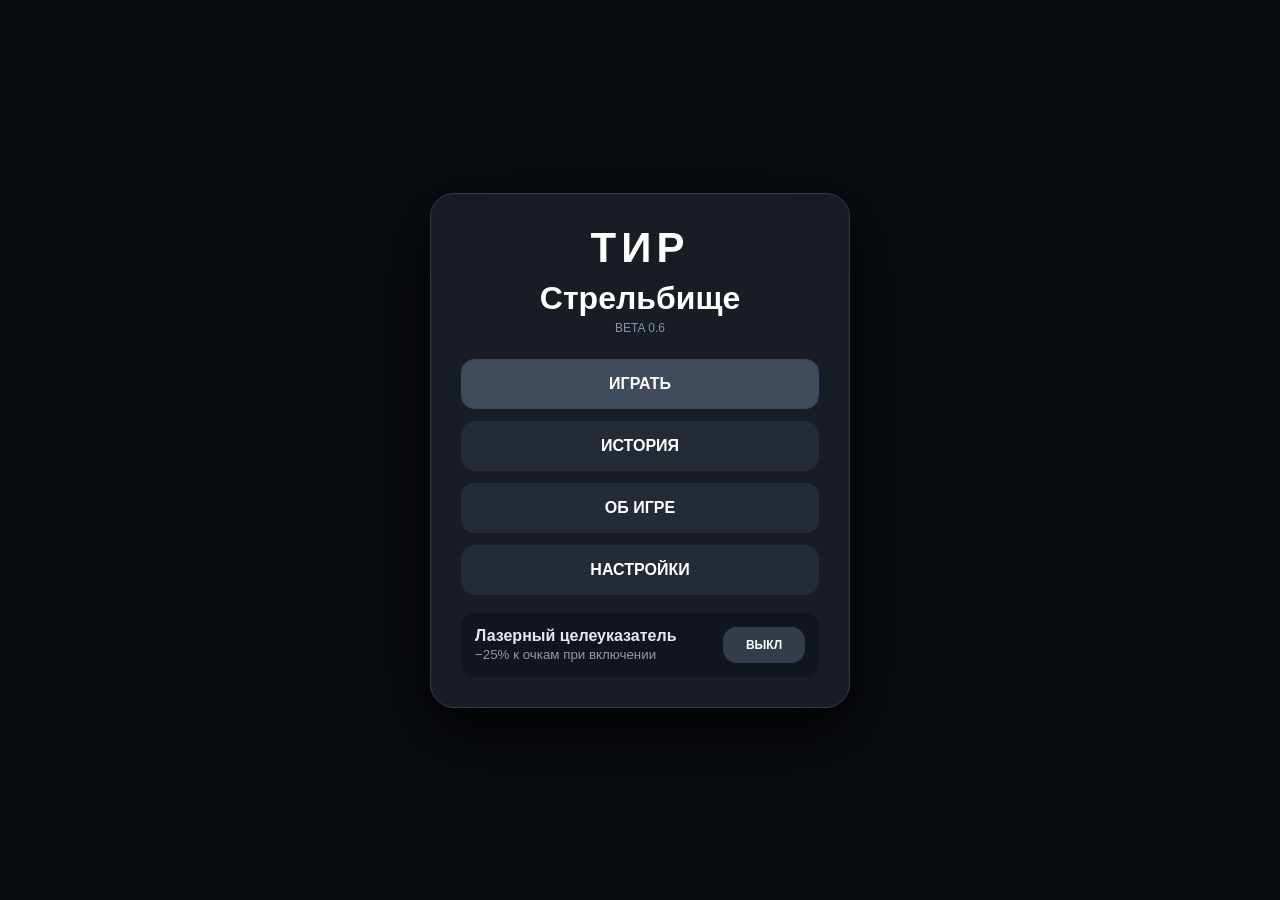
==== menu.html @ dcbc8b76 "Add files via upload" ====
<!doctype html>
<html lang="ru">
<head>
<meta charset="utf-8">
<meta name="viewport" content="width=device-width,initial-scale=1,maximum-scale=1,user-scalable=no,viewport-fit=cover">
<title>Меню — Тир</title>
<style>
*{box-sizing:border-box;-webkit-tap-highlight-color:transparent}
html,body{margin:0;width:100%;height:100%;overflow:hidden;color:#fff;font-family:Arial,sans-serif;touch-action:none;transition:background-color .3s ease}
button{border:0;color:#fff;font-weight:800;font-size:16px;border-radius:14px;background:#303846;cursor:pointer}
#menuRoot{width:100%;height:100%;display:grid;place-items:center;padding:24px;overflow-y:auto}
.screen{width:100%;display:grid;place-items:center}
.menu-card{width:min(420px,92vw);padding:30px;border-radius:24px;background:#171c25;border:1px solid #333b48;text-align:center;box-shadow:0 22px 70px #000;transition:background .3s ease,color .3s ease}
.menu-card h1{margin:8px 0 4px}
.logo-mark{font-size:42px;font-weight:900;letter-spacing:5px}
.beta{color:#8893a3;font-size:12px;margin:0 0 24px}
.menu-card button{display:block;width:100%;padding:16px;margin-top:12px;background:#3f4a5b}
.menu-card button.secondary{background:#242b36}
.setting{display:flex;align-items:center;justify-content:space-between;gap:12px;text-align:left;margin-top:18px;padding:14px;border-radius:14px;background:#11161e;color:#e6eaf0;font-weight:700}
.setting small{color:#8f99a8;font-weight:400}
.toggle{width:82px!important;margin:0!important;padding:11px 8px!important;font-size:12px}
.toggle.on{background:#a43e3e}
.toggle.off{background:#343c49}
.dev{color:#9ca6b5;font-size:13px}
.hidden{display:none!important}

body[data-bg="dark"]  { background:#090c11; color:#fff; }
body[data-bg="black"] { background:#000;    color:#fff; }
body[data-bg="gray"]  { background:#2a2f38; color:#fff; }
body[data-bg="light"] { background:#c8ced6; color:#111; }
body[data-bg="light"] .menu-card{background:#e8ecf1;color:#111;border-color:#a8b0ba}
body[data-bg="light"] .beta{color:#5a6470}
body[data-bg="light"] .setting{background:#d0d6de;color:#111}
body[data-bg="light"] .setting small{color:#5a6470}

body[data-bg="confetti"]{
  background-color:#4a1a3a;
  background-image:
    radial-gradient(circle at 10px 15px, #ff6b9d 3px, transparent 4px),
    radial-gradient(circle at 55px 35px, #ffd93d 3px, transparent 4px),
    radial-gradient(circle at 30px 65px, #6bcbff 3px, transparent 4px),
    radial-gradient(circle at 80px 85px, #7bff9c 3px, transparent 4px),
    radial-gradient(circle at 95px 20px, #ff8cd9 3px, transparent 4px),
    radial-gradient(circle at 20px 95px, #c58cff 3px, transparent 4px),
    radial-gradient(circle at 70px 5px, #ffe066 3px, transparent 4px);
  background-size:110px 110px;
  color:#fff;
}
body[data-bg="confetti"] .menu-card{background:#3a1028;border-color:#7a3a6a}

.settings-title{margin:0 0 20px;font-size:22px}
.setting-block{margin-top:16px;padding:16px;border-radius:14px;background:#11161e;text-align:left}
body[data-bg="light"] .setting-block{background:#d0d6de}
.setting-block h3{margin:0 0 12px;font-size:15px;color:#aeb7c5;letter-spacing:1px;text-transform:uppercase}
body[data-bg="light"] .setting-block h3{color:#5a6470}

.vol-row{display:flex;align-items:center;gap:12px}
.vol-row input[type=range]{flex:1;-webkit-appearance:none;appearance:none;height:6px;border-radius:4px;background:#3f4a5b;outline:none}
.vol-row input[type=range]::-webkit-slider-thumb{-webkit-appearance:none;width:22px;height:22px;border-radius:50%;background:#ffd23c;cursor:pointer;box-shadow:0 0 8px rgba(255,210,60,.6)}
.vol-row input[type=range]::-moz-range-thumb{width:22px;height:22px;border-radius:50%;background:#ffd23c;border:0;cursor:pointer}
.vol-val{min-width:48px;text-align:right;font-weight:900;color:#ffd23c}

.bg-row{display:grid;grid-template-columns:1fr 1fr;gap:10px}
.bg-btn{margin:0!important;padding:12px 8px!important;font-size:13px!important;background:#242b36!important;border:2px solid transparent!important}
.bg-btn.active{border-color:#ffd23c!important;background:#3a4150!important}
.bg-btn.color-dark{background:#11161e!important}
.bg-btn.color-black{background:#000!important}
.bg-btn.color-gray{background:#3a4149!important}
.bg-btn.color-light{background:#c8ced6!important;color:#111!important}
.bg-btn.color-confetti{background:linear-gradient(135deg,#5a2050,#3a1030 60%,#7a2a5a)!important;color:#fff!important}

.dev-btn{margin-top:16px!important;background:#1a1f27!important;color:#6b7280!important;font-size:13px!important}
body[data-bg="light"] .dev-btn{background:#b8bec6!important;color:#5a6470!important}

.toast{position:fixed;top:20px;left:50%;transform:translateX(-50%);background:#171c25;color:#fff;padding:14px 22px;border-radius:14px;border:1px solid #ffd23c;box-shadow:0 12px 40px rgba(0,0,0,.5);font-weight:700;font-size:14px;z-index:200;max-width:90vw;text-align:center;animation:toastIn .3s ease-out}
@keyframes toastIn{0%{opacity:0;transform:translate(-50%,-10px)}100%{opacity:1;transform:translate(-50%,0)}}

.about-card{width:min(440px,94vw);max-height:80vh;overflow-y:auto;padding:26px;border-radius:22px;background:#171c25;border:1px solid #333b48;text-align:left;box-shadow:0 22px 70px #000}
body[data-bg="light"] .about-card{background:#e8ecf1;color:#111}
.about-card h2{margin-top:0;text-align:center}
.about-card h3{color:#ffd23c;margin:18px 0 8px;font-size:15px;letter-spacing:1px}
.about-card ul{margin:0;padding-left:18px;color:#c7d0dc;font-size:14px;line-height:1.6}
body[data-bg="light"] .about-card ul{color:#3a4149}
.about-card ul li{margin-bottom:6px}
.about-card a{color:#6db3f2;text-decoration:none;font-weight:700}
.about-card a:active{opacity:.7}
.version-tag{display:inline-block;background:#ffd23c;color:#111;font-weight:900;font-size:13px;padding:3px 12px;border-radius:8px;margin-bottom:6px}
</style>
</head>
<body data-bg="dark">

<div id="menuRoot">

  <div id="screenMain" class="screen">
    <div class="menu-card">
      <div class="logo-mark">ТИР</div>
      <h1>Стрельбище</h1>
      <p class="beta">BETA 0.6</p>

      <button id="playBtn">ИГРАТЬ</button>
      <button id="historyBtn" class="secondary">ИСТОРИЯ</button>
      <button id="aboutBtn" class="secondary">ОБ ИГРЕ</button>
      <button id="settingsBtn" class="secondary">НАСТРОЙКИ</button>

      <div class="setting">
        <span>Лазерный целеуказатель<br><small>−25% к очкам при включении</small></span>
        <button id="laserToggle" class="toggle off">ВЫКЛ</button>
      </div>
    </div>
  </div>

  <div id="screenSettings" class="screen hidden">
    <div class="menu-card">
      <h2 class="settings-title">⚙️ Настройки</h2>

      <div class="setting-block">
        <h3>🔊 Звук</h3>
        <div class="vol-row">
          <input type="range" id="volSlider" min="0" max="100" value="70">
          <span class="vol-val" id="volVal">70%</span>
        </div>
      </div>

      <div class="setting-block">
        <h3>🎨 Фон</h3>
        <div class="bg-row">
          <button class="bg-btn color-dark"  data-bg="dark">Тёмный</button>
          <button class="bg-btn color-black" data-bg="black">Чёрный</button>
          <button class="bg-btn color-gray"  data-bg="gray">Серый</button>
          <button class="bg-btn color-light" data-bg="light">Светлый</button>
          <button class="bg-btn color-confetti hidden" id="bgConfettiBtn" data-bg="confetti">🌸 Конфети</button>
        </div>
      </div>

      <button id="devBtn" class="dev-btn">🚧 В разработке</button>

      <button id="backFromSettings" class="secondary" style="margin-top:20px">← НАЗАД</button>
    </div>
  </div>

  <div id="screenAbout" class="screen hidden">
    <div class="about-card">
      <div style="text-align:center"><span class="version-tag">BETA 0.6</span></div>
      <h2>О игре</h2>
      <p style="color:#aeb7c5;font-size:14px;text-align:center;margin-top:0">
        Тир / Стрельбище — браузерная игра на чистом HTML/CSS/JS
      </p>

      <h3>✨ НОВОЕ В 0.6</h3>
      <ul>
        <li>📜 История последних 10 забегов</li>
        <li>🏠 Кнопка выхода в меню прямо из игры</li>
        <li>🎁 Награда за победу — ссылка на стикерпак</li>
        <li>📱 Интеграция с Telegram Mini App</li>
      </ul>

      <h3>✨ НОВОЕ В 0.5</h3>
      <ul>
        <li>Экран <b>Настроек</b></li>
        <li>Регулировка громкости звука</li>
        <li>Переключение фона</li>
        <li>🥚 Добавлено <b>пасхальное яйцо</b> — найди его сам!</li>
      </ul>

      <h3>👤 СОЗДАТЕЛИ</h3>
      <ul>
        <li><b>DeepSeek</b> — архитектура, рефакторинг, фиксы, меню, настройки</li>
        <li><b>ChatGPT</b> — первоначальная версия проекта (BETA 0.3)</li>
        <li><b>Hen_Nyasha</b> — идея, баланс, тестирование — <a href="https://t.me/Hen_Nyasha" target="_blank">t.me/Hen_Nyasha</a></li>
      </ul>

      <button id="backFromAbout" class="secondary" style="margin-top:20px;width:100%">← НАЗАД</button>
    </div>
  </div>

  <div id="screenHistory" class="screen hidden">
    <div class="about-card">
      <h2>📜 История забегов</h2>
      <p style="color:#aeb7c5;font-size:13px;text-align:center;margin-top:0">
        Последние 10 попыток
      </p>
      <div id="historyList" style="margin-top:16px"></div>
      <button id="backFromHistory" class="secondary" style="margin-top:20px;width:100%">← НАЗАД</button>
    </div>
  </div>

</div>

<div id="toast" class="toast hidden"></div>

<script>
const send = (type, payload) => {
  if (window.parent === window) {
    console.warn('menu.html открыт напрямую. Открывай index.html!');
    return;
  }
  window.parent.postMessage({ source: 'menu', type, payload }, '*');
};

const screens = {
  main:     document.getElementById('screenMain'),
  settings: document.getElementById('screenSettings'),
  about:    document.getElementById('screenAbout'),
  history:  document.getElementById('screenHistory'),
};
function showScreen(name){
  for (const k in screens) screens[k].classList.toggle('hidden', k !== name);
}

const toastEl = document.getElementById('toast');
let toastTimer = null;
function showToast(text, ms = 2400){
  toastEl.textContent = text;
  toastEl.classList.remove('hidden');
  clearTimeout(toastTimer);
  toastTimer = setTimeout(() => toastEl.classList.add('hidden'), ms);
}

document.getElementById('playBtn').onclick = () => send('startGame');
document.getElementById('historyBtn').onclick = () => {
  renderHistory();
  showScreen('history');
};
document.getElementById('backFromHistory').onclick = () => showScreen('main');
document.getElementById('aboutBtn').onclick = () => showScreen('about');
document.getElementById('backFromAbout').onclick = () => showScreen('main');
document.getElementById('settingsBtn').onclick = () => showScreen('settings');
document.getElementById('backFromSettings').onclick = () => showScreen('main');

const laserBtn = document.getElementById('laserToggle');
laserBtn.onclick = () => {
  const newState = !laserBtn.classList.contains('on');
  laserBtn.textContent = newState ? 'ВКЛ' : 'ВЫКЛ';
  laserBtn.classList.toggle('on', newState);
  laserBtn.classList.toggle('off', !newState);
  send('setLaser', newState);
};

const volSlider = document.getElementById('volSlider');
const volVal = document.getElementById('volVal');
function applyVolume(v){
  volSlider.value = v;
  volVal.textContent = v + '%';
  send('setVolume', v / 100);
  localStorage.setItem('tir_volume', v);
}
volSlider.oninput = () => applyVolume(+volSlider.value);
const savedVol = localStorage.getItem('tir_volume');
applyVolume(savedVol !== null ? +savedVol : 70);

const bgButtons = document.querySelectorAll('.bg-btn');
function applyBg(name){
  document.body.dataset.bg = name;
  bgButtons.forEach(b => b.classList.toggle('active', b.dataset.bg === name));
  send('setBackground', name);
  localStorage.setItem('tir_bg', name);
}
bgButtons.forEach(btn => { btn.onclick = () => applyBg(btn.dataset.bg); });
const savedBg = localStorage.getItem('tir_bg') || 'dark';
document.body.dataset.bg = savedBg;
bgButtons.forEach(b => b.classList.toggle('active', b.dataset.bg === savedBg));
send('setBackground', savedBg);

const devBtn = document.getElementById('devBtn');
const bgConfettiBtn = document.getElementById('bgConfettiBtn');
let devClicks = 0;
let devResetTimer = null;

if (localStorage.getItem('tir_easterEgg') === '1'){
  bgConfettiBtn.classList.remove('hidden');
}

devBtn.onclick = () => {
  devClicks++;
  clearTimeout(devResetTimer);
  devResetTimer = setTimeout(() => { devClicks = 0; }, 3000);

  if (devClicks >= 10){
    devClicks = 0;
    localStorage.setItem('tir_easterEgg', '1');
    bgConfettiBtn.classList.remove('hidden');
    showToast('🎉 Пасхалка открыта! Новый фон доступен.', 3000);
  }
};

function renderHistory(){
  const list = document.getElementById('historyList');
  const data = JSON.parse(localStorage.getItem('tir_history') || '[]');

  if (data.length === 0){
    list.innerHTML = '<p style="text-align:center;color:#8893a3;padding:20px">Пока пусто. Сыграй первый забег!</p>';
    return;
  }

  const bestScore = Math.max(...data.map(r => r.score));

  list.innerHTML = data.map((r) => {
    const isBest = r.score === bestScore && r.win;
    const medal = isBest ? ' 🏆' : '';
    const winBadge = r.win ? ' ✅' : '';
    const mins = Math.floor(r.duration / 60);
    const secs = r.duration % 60;
    const timeStr = mins > 0 ? `${mins}м ${secs}с` : `${secs}с`;

    return `
      <div style="padding:10px 12px;margin-bottom:8px;border-radius:12px;background:${isBest ? '#2a3a20' : '#11161e'};border:1px solid ${isBest ? '#5a8a3a' : '#2a3039'}">
        <div style="display:flex;justify-content:space-between;align-items:center">
          <b style="font-size:16px">${r.score}${medal}${winBadge}</b>
          <span style="color:#8893a3;font-size:12px">${r.date}</span>
        </div>
        <div style="display:flex;gap:14px;color:#aeb7c5;font-size:12px;margin-top:6px;flex-wrap:wrap">
          <span>⏱ ${timeStr}</span>
          <span>🔫 ${r.shots}</span>
          <span>⚡ ${r.ults} ULT</span>
          <span>×${r.maxCombo}</span>
        </div>
      </div>
    `;
  }).join('');
}

window.addEventListener('message', (e) => {
  if (!e.data || e.data.source !== 'game') return;
  if (e.data.type === 'resetUI'){
    showScreen('main');
  }
});
</script>
</body>
</html>
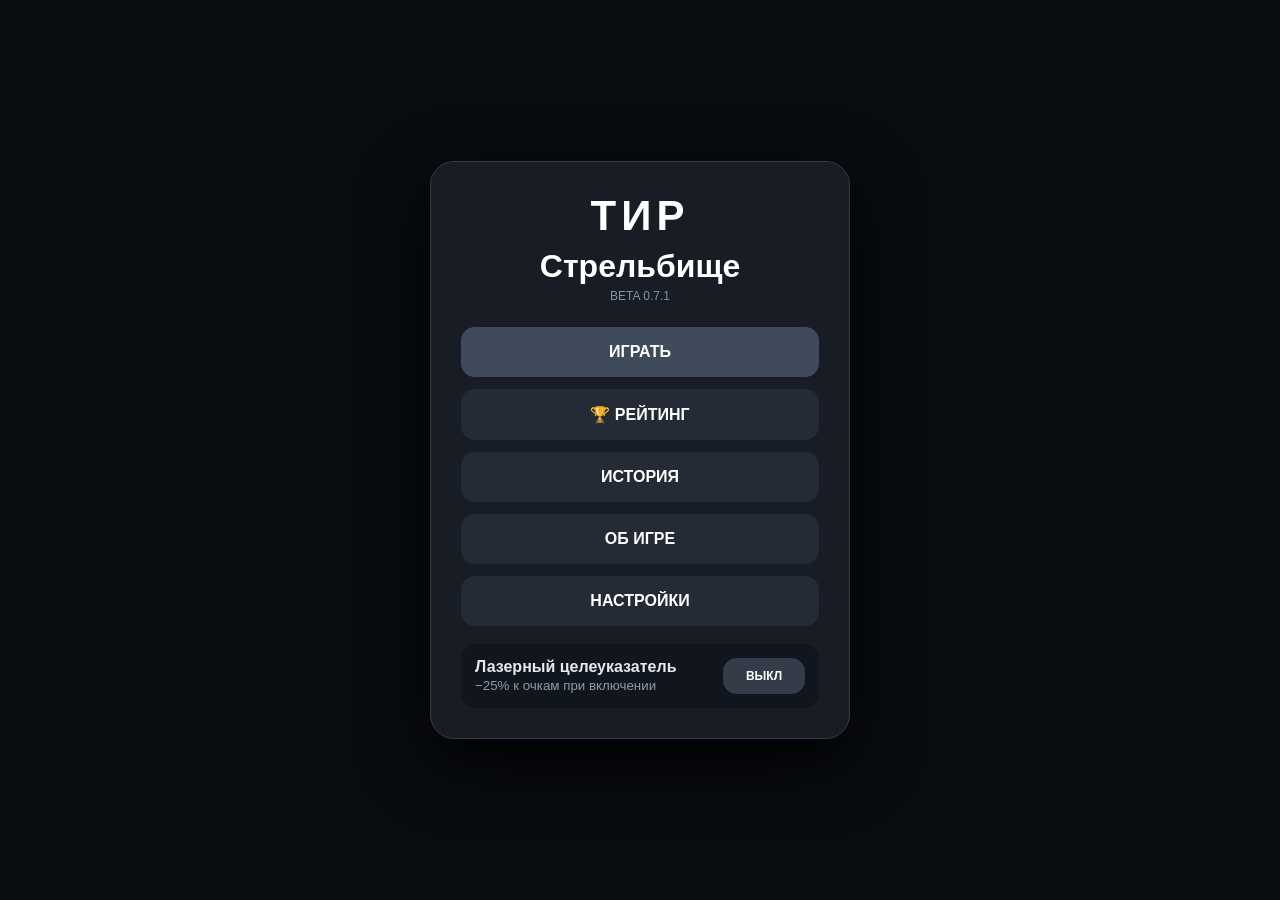
==== commit 9cfbb993: "Update menu.html" ====
--- a/menu.html
+++ b/menu.html
@@ -85,6 +85,17 @@
 .about-card a{color:#6db3f2;text-decoration:none;font-weight:700}
 .about-card a:active{opacity:.7}
 .version-tag{display:inline-block;background:#ffd23c;color:#111;font-weight:900;font-size:13px;padding:3px 12px;border-radius:8px;margin-bottom:6px}
+
+/* Рейтинг */
+.rating-row{display:flex;align-items:center;gap:12px;padding:11px 14px;margin-bottom:8px;border-radius:12px;background:#11161e;border:1px solid #2a3039}
+body[data-bg="light"] .rating-row{background:#d0d6de;border-color:#a8b0ba;color:#111}
+.rating-row.top1{background:#3a3010;border-color:#ffd23c}
+.rating-row.top2{background:#2a3039;border-color:#b8bec6}
+.rating-row.top3{background:#3a2818;border-color:#c08040}
+.rating-rank{font-size:18px;font-weight:900;min-width:34px;text-align:center;color:#ffd23c}
+.rating-name{flex:1;font-weight:700;overflow:hidden;text-overflow:ellipsis;white-space:nowrap}
+.rating-score{font-weight:900;color:#ffd23c;font-size:16px}
+.rating-sub{font-size:11px;color:#8893a3;display:block;margin-top:2px}
 </style>
 </head>
 <body data-bg="dark">
@@ -95,9 +106,10 @@
     <div class="menu-card">
       <div class="logo-mark">ТИР</div>
       <h1>Стрельбище</h1>
-      <p class="beta">BETA 0.6</p>
+      <p class="beta">BETA 0.7.1</p>
 
       <button id="playBtn">ИГРАТЬ</button>
+      <button id="ratingBtn" class="secondary">🏆 РЕЙТИНГ</button>
       <button id="historyBtn" class="secondary">ИСТОРИЯ</button>
       <button id="aboutBtn" class="secondary">ОБ ИГРЕ</button>
       <button id="settingsBtn" class="secondary">НАСТРОЙКИ</button>
@@ -140,23 +152,31 @@
 
   <div id="screenAbout" class="screen hidden">
     <div class="about-card">
-      <div style="text-align:center"><span class="version-tag">BETA 0.6</span></div>
+      <div style="text-align:center"><span class="version-tag">BETA 0.7.1</span></div>
       <h2>О игре</h2>
       <p style="color:#aeb7c5;font-size:14px;text-align:center;margin-top:0">
         Тир / Стрельбище — браузерная игра на чистом HTML/CSS/JS
       </p>
 
+      <h3>✨ НОВОЕ В 0.7.1</h3>
+      <ul>
+        <li>🏆 Общий рейтинг игроков (топ-10)</li>
+        <li>📡 Отправка результатов на сервер Cloudflare</li>
+        <li>🎁 Выдача стикерпака теперь через сервер</li>
+        <li>💥 Мишени разлетаются на осколки</li>
+        <li>✨ Золотая подсветка при росте комбо ×1.0</li>
+      </ul>
+
       <h3>✨ НОВОЕ В 0.6</h3>
       <ul>
         <li>📜 История последних 10 забегов</li>
         <li>🏠 Кнопка выхода в меню прямо из игры</li>
-        <li>🎁 Награда за победу — ссылка на стикерпак</li>
         <li>📱 Интеграция с Telegram Mini App</li>
       </ul>
 
       <h3>✨ НОВОЕ В 0.5</h3>
       <ul>
-        <li>Экран <b>Настроек</b></li>
+        <li>Экран Настроек</li>
         <li>Регулировка громкости звука</li>
         <li>Переключение фона</li>
         <li>🥚 Добавлено <b>пасхальное яйцо</b> — найди его сам!</li>
@@ -164,7 +184,7 @@
 
       <h3>👤 СОЗДАТЕЛИ</h3>
       <ul>
-        <li><b>DeepSeek</b> — архитектура, рефакторинг, фиксы, меню, настройки</li>
+        <li><b>DeepSeek</b> — архитектура, рефакторинг, фиксы, серверная часть</li>
         <li><b>ChatGPT</b> — первоначальная версия проекта (BETA 0.3)</li>
         <li><b>Hen_Nyasha</b> — идея, баланс, тестирование — <a href="https://t.me/Hen_Nyasha" target="_blank">t.me/Hen_Nyasha</a></li>
       </ul>
@@ -184,11 +204,27 @@
     </div>
   </div>
 
+  <div id="screenRating" class="screen hidden">
+    <div class="about-card">
+      <h2>🏆 Рейтинг</h2>
+      <p style="color:#aeb7c5;font-size:13px;text-align:center;margin-top:0">
+        Топ-10 игроков за всё время
+      </p>
+      <div id="ratingList" style="margin-top:16px"></div>
+      <button id="backFromRating" class="secondary" style="margin-top:20px;width:100%">← НАЗАД</button>
+    </div>
+  </div>
+
 </div>
 
 <div id="toast" class="toast hidden"></div>
 
 <script>
+/* ═══════════════════════════════════════════════════════════════
+   ★ АДРЕС СЕРВЕРА — должен совпадать с SERVER_URL в game.js
+   ═══════════════════════════════════════════════════════════════ */
+const SERVER_URL = 'https://tir-worker-paw31.pecerskijnikit.workers.dev';
+
 const send = (type, payload) => {
   if (window.parent === window) {
     console.warn('menu.html открыт напрямую. Открывай index.html!');
@@ -202,6 +238,7 @@
   settings: document.getElementById('screenSettings'),
   about:    document.getElementById('screenAbout'),
   history:  document.getElementById('screenHistory'),
+  rating:   document.getElementById('screenRating'),
 };
 function showScreen(name){
   for (const k in screens) screens[k].classList.toggle('hidden', k !== name);
@@ -222,6 +259,11 @@
   showScreen('history');
 };
 document.getElementById('backFromHistory').onclick = () => showScreen('main');
+document.getElementById('ratingBtn').onclick = () => {
+  renderRating();
+  showScreen('rating');
+};
+document.getElementById('backFromRating').onclick = () => showScreen('main');
 document.getElementById('aboutBtn').onclick = () => showScreen('about');
 document.getElementById('backFromAbout').onclick = () => showScreen('main');
 document.getElementById('settingsBtn').onclick = () => showScreen('settings');
@@ -319,6 +361,48 @@
   }).join('');
 }
 
+/* ═══════════════════════════════════════════════════════════════
+   ★ РЕЙТИНГ — загружает топ-10 с сервера
+   ═══════════════════════════════════════════════════════════════ */
+async function renderRating(){
+  const list = document.getElementById('ratingList');
+  list.innerHTML = '<p style="text-align:center;color:#8893a3;padding:20px">Загрузка...</p>';
+
+  try {
+    const response = await fetch(`${SERVER_URL}/api/leaderboard`);
+    const data = await response.json();
+
+    if (!data.ok || !data.leaders || data.leaders.length === 0){
+      list.innerHTML = '<p style="text-align:center;color:#8893a3;padding:20px">Пока никто не играл. Будь первым!</p>';
+      return;
+    }
+
+    list.innerHTML = data.leaders.map(l => {
+      let medal, rowClass;
+      if (l.rank === 1){ medal = '🥇'; rowClass = 'top1'; }
+      else if (l.rank === 2){ medal = '🥈'; rowClass = 'top2'; }
+      else if (l.rank === 3){ medal = '🥉'; rowClass = 'top3'; }
+      else { medal = '#' + l.rank; rowClass = ''; }
+
+      const name = l.username ? '@' + l.username : (l.first_name || 'Игрок');
+      return `
+        <div class="rating-row ${rowClass}">
+          <span class="rating-rank">${medal}</span>
+          <div class="rating-name">
+            ${name}
+            <span class="rating-sub">Забегов: ${l.total_runs} · Комбо ×${l.best_combo}</span>
+          </div>
+          <span class="rating-score">${l.best_score}</span>
+        </div>
+      `;
+    }).join('');
+
+  } catch (err){
+    console.error('[tir] Ошибка загрузки рейтинга:', err);
+    list.innerHTML = '<p style="text-align:center;color:#a43e3e;padding:20px">Не удалось загрузить. Проверь интернет.</p>';
+  }
+}
+
 window.addEventListener('message', (e) => {
   if (!e.data || e.data.source !== 'game') return;
   if (e.data.type === 'resetUI'){
@@ -327,4 +411,4 @@
 });
 </script>
 </body>
-</html>+</html>
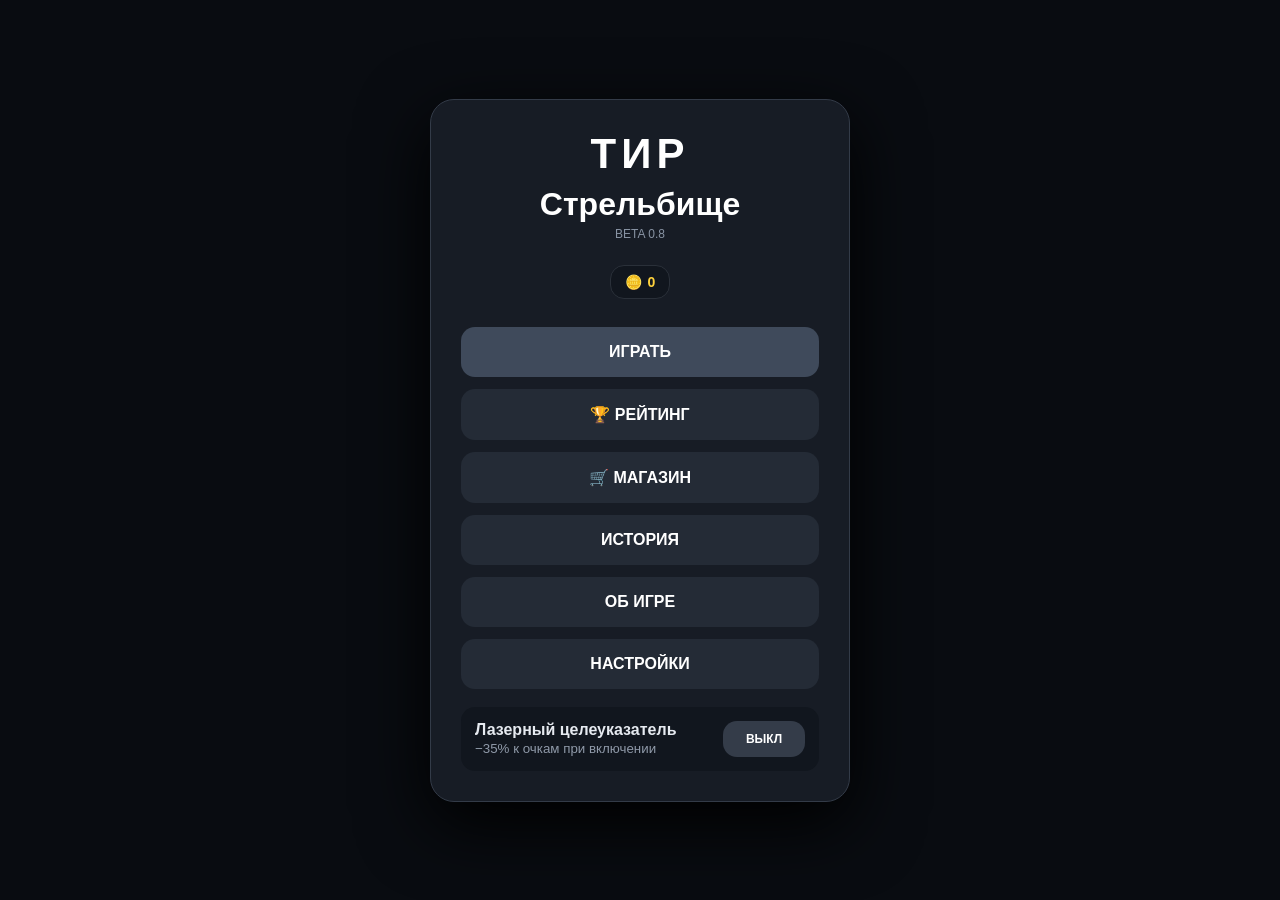
==== commit faa93464: "Update menu.html" ====
--- a/menu.html
+++ b/menu.html
@@ -24,6 +24,14 @@
 .dev{color:#9ca6b5;font-size:13px}
 .hidden{display:none!important}
 
+.menu-coins{display:inline-flex;align-items:center;gap:6px;padding:8px 14px;border-radius:14px;background:#11161e;border:1px solid #2a3039;font-weight:900;font-size:14px;color:#ffd23c;margin-bottom:16px}
+body[data-bg="light"] .menu-coins{background:#d0d6de;border-color:#a8b0ba;color:#8a6a00}
+
+.infinite-toggle{display:flex;align-items:center;justify-content:space-between;gap:12px;margin-top:12px;padding:14px;border-radius:14px;background:linear-gradient(135deg,#3a1030,#2a0820);border:1px solid #7a3a6a;text-align:left;font-weight:700;color:#fff}
+.infinite-toggle span small{color:#ff8cd9;font-weight:400;display:block;margin-top:4px;font-size:11px}
+.infinite-toggle .toggle{background:#343c49}
+.infinite-toggle .toggle.on{background:#a43e3e}
+
 body[data-bg="dark"]  { background:#090c11; color:#fff; }
 body[data-bg="black"] { background:#000;    color:#fff; }
 body[data-bg="gray"]  { background:#2a2f38; color:#fff; }
@@ -83,10 +91,8 @@
 body[data-bg="light"] .about-card ul{color:#3a4149}
 .about-card ul li{margin-bottom:6px}
 .about-card a{color:#6db3f2;text-decoration:none;font-weight:700}
-.about-card a:active{opacity:.7}
 .version-tag{display:inline-block;background:#ffd23c;color:#111;font-weight:900;font-size:13px;padding:3px 12px;border-radius:8px;margin-bottom:6px}
 
-/* Рейтинг */
 .rating-row{display:flex;align-items:center;gap:12px;padding:11px 14px;margin-bottom:8px;border-radius:12px;background:#11161e;border:1px solid #2a3039}
 body[data-bg="light"] .rating-row{background:#d0d6de;border-color:#a8b0ba;color:#111}
 .rating-row.top1{background:#3a3010;border-color:#ffd23c}
@@ -96,35 +102,93 @@
 .rating-name{flex:1;font-weight:700;overflow:hidden;text-overflow:ellipsis;white-space:nowrap}
 .rating-score{font-weight:900;color:#ffd23c;font-size:16px}
 .rating-sub{font-size:11px;color:#8893a3;display:block;margin-top:2px}
+
+.mini-badge{display:inline-block;padding:2px 8px;border-radius:8px;font-size:10px;font-weight:900;letter-spacing:.5px;background:#2a3039;color:#aeb7c5}
+.mini-badge.infinite{background:#5a2050;color:#fff}
+.mini-badge.laser{background:#4a2020;color:#ff9a9a}
+
+/* ─── МАГАЗИН ─── */
+.shop-row{
+  display:flex;align-items:center;gap:12px;
+  padding:14px;margin-bottom:10px;border-radius:14px;
+  background:#11161e;border:1px solid #2a3039;
+  text-align:left;
+}
+body[data-bg="light"] .shop-row{background:#d0d6de;border-color:#a8b0ba;color:#111}
+.shop-preview{
+  width:60px;height:60px;border-radius:12px;flex:none;
+  background:linear-gradient(135deg,#1a2a35,#0d1820);
+  border:2px solid #2a3039;
+  position:relative;
+  overflow:hidden;
+}
+.shop-preview.default{
+  background:linear-gradient(135deg,#6f7987,#4d5663);
+}
+.shop-preview.neon{
+  background:linear-gradient(135deg,#0d1820,#0a4a55);
+  border-color:#00e5ff;
+  box-shadow:0 0 14px rgba(0,229,255,.6);
+}
+.shop-preview.neon::after{
+  content:"";position:absolute;inset:14px 6px;
+  background:linear-gradient(180deg,#00e5ff,#0088aa);
+  border-radius:4px;
+  box-shadow:0 0 10px #00e5ff;
+}
+.shop-info{flex:1;min-width:0}
+.shop-name{font-weight:900;font-size:15px}
+.shop-desc{font-size:11px;color:#8893a3;margin-top:2px}
+.shop-price{color:#ffd23c;font-weight:900;font-size:14px;margin-top:4px}
+.shop-buy{
+  padding:10px 16px!important;margin:0!important;font-size:13px!important;
+  background:#3a4150!important;
+  min-width:96px;
+}
+.shop-buy.owned{background:#2a5d3a!important;color:#c7f5d3!important}
+.shop-buy.active{background:#3a3010!important;color:#ffd23c!important;border:1px solid #ffd23c!important}
+.shop-buy:disabled{opacity:.55;cursor:not-allowed}
+.shop-empty{padding:24px 20px;text-align:center;color:#8893a3;border-radius:14px;background:#11161e;border:1px dashed #2a3039;font-size:14px}
+body[data-bg="light"] .shop-empty{background:#d0d6de;border-color:#a8b0ba}
 </style>
 </head>
 <body data-bg="dark">
 
 <div id="menuRoot">
 
+  <!-- ГЛАВНОЕ МЕНЮ -->
   <div id="screenMain" class="screen">
     <div class="menu-card">
       <div class="logo-mark">ТИР</div>
       <h1>Стрельбище</h1>
-      <p class="beta">BETA 0.7.1</p>
+      <p class="beta">BETA 0.8</p>
+
+      <div class="menu-coins">🪙 <span id="menuCoins">0</span></div>
 
       <button id="playBtn">ИГРАТЬ</button>
+
+      <div id="infiniteBlock" class="infinite-toggle hidden">
+        <span>♾ Бесконечный<br><small>8 промахов — конец. Без лимита очков.</small></span>
+        <button id="infiniteToggle" class="toggle off">ВЫКЛ</button>
+      </div>
+
       <button id="ratingBtn" class="secondary">🏆 РЕЙТИНГ</button>
+      <button id="shopBtn" class="secondary">🛒 МАГАЗИН</button>
       <button id="historyBtn" class="secondary">ИСТОРИЯ</button>
       <button id="aboutBtn" class="secondary">ОБ ИГРЕ</button>
       <button id="settingsBtn" class="secondary">НАСТРОЙКИ</button>
 
       <div class="setting">
-        <span>Лазерный целеуказатель<br><small>−25% к очкам при включении</small></span>
+        <span>Лазерный целеуказатель<br><small>−35% к очкам при включении</small></span>
         <button id="laserToggle" class="toggle off">ВЫКЛ</button>
       </div>
     </div>
   </div>
 
+  <!-- НАСТРОЙКИ -->
   <div id="screenSettings" class="screen hidden">
     <div class="menu-card">
       <h2 class="settings-title">⚙️ Настройки</h2>
-
       <div class="setting-block">
         <h3>🔊 Звук</h3>
         <div class="vol-row">
@@ -132,7 +196,6 @@
           <span class="vol-val" id="volVal">70%</span>
         </div>
       </div>
-
       <div class="setting-block">
         <h3>🎨 Фон</h3>
         <div class="bg-row">
@@ -143,95 +206,110 @@
           <button class="bg-btn color-confetti hidden" id="bgConfettiBtn" data-bg="confetti">🌸 Конфети</button>
         </div>
       </div>
-
       <button id="devBtn" class="dev-btn">🚧 В разработке</button>
-
       <button id="backFromSettings" class="secondary" style="margin-top:20px">← НАЗАД</button>
     </div>
   </div>
 
+  <!-- ОБ ИГРЕ -->
   <div id="screenAbout" class="screen hidden">
     <div class="about-card">
-      <div style="text-align:center"><span class="version-tag">BETA 0.7.1</span></div>
+      <div style="text-align:center"><span class="version-tag">BETA 0.8</span></div>
       <h2>О игре</h2>
       <p style="color:#aeb7c5;font-size:14px;text-align:center;margin-top:0">
         Тир / Стрельбище — браузерная игра на чистом HTML/CSS/JS
       </p>
-
-      <h3>✨ НОВОЕ В 0.7.1</h3>
+      <h3>✨ НОВОЕ В 0.8</h3>
       <ul>
-        <li>🏆 Общий рейтинг игроков (топ-10)</li>
-        <li>📡 Отправка результатов на сервер Cloudflare</li>
-        <li>🎁 Выдача стикерпака теперь через сервер</li>
-        <li>💥 Мишени разлетаются на осколки</li>
-        <li>✨ Золотая подсветка при росте комбо ×1.0</li>
+        <li>♾ Бесконечный режим — открывается после первой победы</li>
+        <li>🪙 Золотые монеты: 1 за каждые 250 очков</li>
+        <li>🛒 Магазин: первый скин «Неон» за 45 монет</li>
+        <li>🎯 Штраф лазера усилен до −35%</li>
+        <li>📈 В бесконечном сложность растёт непрерывно</li>
+        <li>📊 В истории и рейтинге видно режим и лазер</li>
       </ul>
-
-      <h3>✨ НОВОЕ В 0.6</h3>
+      <h3>✨ РАНЕЕ</h3>
       <ul>
-        <li>📜 История последних 10 забегов</li>
-        <li>🏠 Кнопка выхода в меню прямо из игры</li>
-        <li>📱 Интеграция с Telegram Mini App</li>
+        <li>Общий рейтинг, история, интеграция с ботом</li>
+        <li>Стикерпак в личку за победу</li>
+        <li>Спецэффекты, звуки, пасхалка, фоны</li>
       </ul>
-
-      <h3>✨ НОВОЕ В 0.5</h3>
-      <ul>
-        <li>Экран Настроек</li>
-        <li>Регулировка громкости звука</li>
-        <li>Переключение фона</li>
-        <li>🥚 Добавлено <b>пасхальное яйцо</b> — найди его сам!</li>
-      </ul>
-
       <h3>👤 СОЗДАТЕЛИ</h3>
       <ul>
-        <li><b>DeepSeek</b> — архитектура, рефакторинг, фиксы, серверная часть</li>
-        <li><b>ChatGPT</b> — первоначальная версия проекта (BETA 0.3)</li>
+        <li><b>DeepSeek</b> — архитектура, серверная часть, фичи</li>
+        <li><b>ChatGPT</b> — первоначальная версия (BETA 0.3)</li>
         <li><b>Hen_Nyasha</b> — идея, баланс, тестирование — <a href="https://t.me/Hen_Nyasha" target="_blank">t.me/Hen_Nyasha</a></li>
       </ul>
-
       <button id="backFromAbout" class="secondary" style="margin-top:20px;width:100%">← НАЗАД</button>
     </div>
   </div>
 
+  <!-- ИСТОРИЯ -->
   <div id="screenHistory" class="screen hidden">
     <div class="about-card">
       <h2>📜 История забегов</h2>
-      <p style="color:#aeb7c5;font-size:13px;text-align:center;margin-top:0">
-        Последние 10 попыток
-      </p>
+      <p style="color:#aeb7c5;font-size:13px;text-align:center;margin-top:0">Последние 10 попыток</p>
       <div id="historyList" style="margin-top:16px"></div>
       <button id="backFromHistory" class="secondary" style="margin-top:20px;width:100%">← НАЗАД</button>
     </div>
   </div>
 
+  <!-- РЕЙТИНГ -->
   <div id="screenRating" class="screen hidden">
     <div class="about-card">
       <h2>🏆 Рейтинг</h2>
-      <p style="color:#aeb7c5;font-size:13px;text-align:center;margin-top:0">
-        Топ-10 игроков за всё время
-      </p>
+      <p style="color:#aeb7c5;font-size:13px;text-align:center;margin-top:0">Топ-10 игроков за всё время</p>
       <div id="ratingList" style="margin-top:16px"></div>
       <button id="backFromRating" class="secondary" style="margin-top:20px;width:100%">← НАЗАД</button>
     </div>
   </div>
 
+  <!-- МАГАЗИН -->
+  <div id="screenShop" class="screen hidden">
+    <div class="about-card">
+      <h2>🛒 Магазин</h2>
+      <p style="color:#ffd23c;font-size:15px;text-align:center;margin-top:0">
+        🪙 У тебя: <b id="shopCoins">0</b>
+      </p>
+      <div id="shopList" style="margin-top:16px">
+        <p style="text-align:center;color:#8893a3;padding:20px">Загрузка...</p>
+      </div>
+      <button id="backFromShop" class="secondary" style="margin-top:20px;width:100%">← НАЗАД</button>
+    </div>
+  </div>
+
 </div>
 
 <div id="toast" class="toast hidden"></div>
 
 <script>
-/* ═══════════════════════════════════════════════════════════════
-   ★ АДРЕС СЕРВЕРА — должен совпадать с SERVER_URL в game.js
-   ═══════════════════════════════════════════════════════════════ */
 const SERVER_URL = 'https://tir-worker-paw31.pecerskijnikit.workers.dev';
 
 const send = (type, payload) => {
-  if (window.parent === window) {
-    console.warn('menu.html открыт напрямую. Открывай index.html!');
-    return;
-  }
+  if (window.parent === window) return;
   window.parent.postMessage({ source: 'menu', type, payload }, '*');
 };
+
+/* ★ Получаем initData от Telegram (если запущено из Mini App) */
+function getInitData(){
+  try {
+    return window.Telegram?.WebApp?.initData || '';
+  } catch(e){ return ''; }
+}
+
+/* Универсальный запрос к серверу с авторизацией */
+async function apiCall(path, body){
+  const initData = getInitData();
+  const response = await fetch(SERVER_URL + path, {
+    method: 'POST',
+    headers: {
+      'Content-Type': 'application/json',
+      'Authorization': initData ? ('tma ' + initData) : ''
+    },
+    body: JSON.stringify(body || {})
+  });
+  return await response.json();
+}
 
 const screens = {
   main:     document.getElementById('screenMain'),
@@ -239,6 +317,7 @@
   about:    document.getElementById('screenAbout'),
   history:  document.getElementById('screenHistory'),
   rating:   document.getElementById('screenRating'),
+  shop:     document.getElementById('screenShop'),
 };
 function showScreen(name){
   for (const k in screens) screens[k].classList.toggle('hidden', k !== name);
@@ -253,22 +332,29 @@
   toastTimer = setTimeout(() => toastEl.classList.add('hidden'), ms);
 }
 
+/* ─── МОНЕТЫ ─── */
+function updateCoinsDisplay(){
+  const coins = parseInt(localStorage.getItem('tir_coins') || '0', 10);
+  document.getElementById('menuCoins').textContent = coins;
+  document.getElementById('shopCoins').textContent = coins;
+}
+updateCoinsDisplay();
+send('requestCoins');
+
+/* ─── КНОПКИ ─── */
 document.getElementById('playBtn').onclick = () => send('startGame');
-document.getElementById('historyBtn').onclick = () => {
-  renderHistory();
-  showScreen('history');
-};
+document.getElementById('historyBtn').onclick = () => { renderHistory(); showScreen('history'); };
 document.getElementById('backFromHistory').onclick = () => showScreen('main');
-document.getElementById('ratingBtn').onclick = () => {
-  renderRating();
-  showScreen('rating');
-};
+document.getElementById('ratingBtn').onclick = () => { renderRating(); showScreen('rating'); };
 document.getElementById('backFromRating').onclick = () => showScreen('main');
+document.getElementById('shopBtn').onclick = () => { renderShop(); showScreen('shop'); };
+document.getElementById('backFromShop').onclick = () => showScreen('main');
 document.getElementById('aboutBtn').onclick = () => showScreen('about');
 document.getElementById('backFromAbout').onclick = () => showScreen('main');
 document.getElementById('settingsBtn').onclick = () => showScreen('settings');
 document.getElementById('backFromSettings').onclick = () => showScreen('main');
 
+/* ─── ЛАЗЕР ─── */
 const laserBtn = document.getElementById('laserToggle');
 laserBtn.onclick = () => {
   const newState = !laserBtn.classList.contains('on');
@@ -278,6 +364,28 @@
   send('setLaser', newState);
 };
 
+/* ─── БЕСКОНЕЧНЫЙ РЕЖИМ ─── */
+const infiniteBlock = document.getElementById('infiniteBlock');
+const infiniteToggle = document.getElementById('infiniteToggle');
+function refreshInfiniteBlock(){
+  const unlocked = localStorage.getItem('tir_infiniteUnlocked') === '1';
+  infiniteBlock.classList.toggle('hidden', !unlocked);
+  const isOn = localStorage.getItem('tir_infiniteMode') === '1';
+  infiniteToggle.textContent = isOn ? 'ВКЛ' : 'ВЫКЛ';
+  infiniteToggle.classList.toggle('on', isOn);
+  infiniteToggle.classList.toggle('off', !isOn);
+}
+refreshInfiniteBlock();
+infiniteToggle.onclick = () => {
+  const newState = !infiniteToggle.classList.contains('on');
+  infiniteToggle.textContent = newState ? 'ВКЛ' : 'ВЫКЛ';
+  infiniteToggle.classList.toggle('on', newState);
+  infiniteToggle.classList.toggle('off', !newState);
+  localStorage.setItem('tir_infiniteMode', newState ? '1' : '0');
+  send('setInfiniteMode', newState);
+};
+
+/* ─── ЗВУК ─── */
 const volSlider = document.getElementById('volSlider');
 const volVal = document.getElementById('volVal');
 function applyVolume(v){
@@ -290,6 +398,7 @@
 const savedVol = localStorage.getItem('tir_volume');
 applyVolume(savedVol !== null ? +savedVol : 70);
 
+/* ─── ФОН ─── */
 const bgButtons = document.querySelectorAll('.bg-btn');
 function applyBg(name){
   document.body.dataset.bg = name;
@@ -303,39 +412,219 @@
 bgButtons.forEach(b => b.classList.toggle('active', b.dataset.bg === savedBg));
 send('setBackground', savedBg);
 
+/* ─── ПАСХАЛКА ─── */
 const devBtn = document.getElementById('devBtn');
 const bgConfettiBtn = document.getElementById('bgConfettiBtn');
 let devClicks = 0;
 let devResetTimer = null;
-
-if (localStorage.getItem('tir_easterEgg') === '1'){
-  bgConfettiBtn.classList.remove('hidden');
-}
-
+if (localStorage.getItem('tir_easterEgg') === '1') bgConfettiBtn.classList.remove('hidden');
 devBtn.onclick = () => {
   devClicks++;
   clearTimeout(devResetTimer);
   devResetTimer = setTimeout(() => { devClicks = 0; }, 3000);
-
   if (devClicks >= 10){
     devClicks = 0;
     localStorage.setItem('tir_easterEgg', '1');
     bgConfettiBtn.classList.remove('hidden');
-    showToast('🎉 Пасхалка открыта! Новый фон доступен.', 3000);
+    showToast('🎉 Пасхалка открыта!', 3000);
   }
 };
 
+  <!-- ИСТОРИЯ -->
+  <div id="screenHistory" class="screen hidden">
+    <div class="about-card">
+      <h2>📜 История забегов</h2>
+      <p style="color:#aeb7c5;font-size:13px;text-align:center;margin-top:0">Последние 10 попыток</p>
+      <div id="historyList" style="margin-top:16px"></div>
+      <button id="backFromHistory" class="secondary" style="margin-top:20px;width:100%">← НАЗАД</button>
+    </div>
+  </div>
+
+  <!-- РЕЙТИНГ -->
+  <div id="screenRating" class="screen hidden">
+    <div class="about-card">
+      <h2>🏆 Рейтинг</h2>
+      <p style="color:#aeb7c5;font-size:13px;text-align:center;margin-top:0">Топ-10 игроков за всё время</p>
+      <div id="ratingList" style="margin-top:16px"></div>
+      <button id="backFromRating" class="secondary" style="margin-top:20px;width:100%">← НАЗАД</button>
+    </div>
+  </div>
+
+  <!-- МАГАЗИН -->
+  <div id="screenShop" class="screen hidden">
+    <div class="about-card">
+      <h2>🛒 Магазин</h2>
+      <p style="color:#ffd23c;font-size:15px;text-align:center;margin-top:0">
+        🪙 У тебя: <b id="shopCoins">0</b>
+      </p>
+      <div id="shopList" style="margin-top:16px">
+        <p style="text-align:center;color:#8893a3;padding:20px">Загрузка...</p>
+      </div>
+      <button id="backFromShop" class="secondary" style="margin-top:20px;width:100%">← НАЗАД</button>
+    </div>
+  </div>
+
+</div>
+
+<div id="toast" class="toast hidden"></div>
+
+<script>
+const SERVER_URL = 'https://tir-worker-paw31.pecerskijnikit.workers.dev';
+
+const send = (type, payload) => {
+  if (window.parent === window) return;
+  window.parent.postMessage({ source: 'menu', type, payload }, '*');
+};
+
+/* ★ Получаем initData от Telegram (если запущено из Mini App) */
+function getInitData(){
+  try {
+    return window.Telegram?.WebApp?.initData || '';
+  } catch(e){ return ''; }
+}
+
+/* Универсальный запрос к серверу с авторизацией */
+async function apiCall(path, body){
+  const initData = getInitData();
+  const response = await fetch(SERVER_URL + path, {
+    method: 'POST',
+    headers: {
+      'Content-Type': 'application/json',
+      'Authorization': initData ? ('tma ' + initData) : ''
+    },
+    body: JSON.stringify(body || {})
+  });
+  return await response.json();
+}
+
+const screens = {
+  main:     document.getElementById('screenMain'),
+  settings: document.getElementById('screenSettings'),
+  about:    document.getElementById('screenAbout'),
+  history:  document.getElementById('screenHistory'),
+  rating:   document.getElementById('screenRating'),
+  shop:     document.getElementById('screenShop'),
+};
+function showScreen(name){
+  for (const k in screens) screens[k].classList.toggle('hidden', k !== name);
+}
+
+const toastEl = document.getElementById('toast');
+let toastTimer = null;
+function showToast(text, ms = 2400){
+  toastEl.textContent = text;
+  toastEl.classList.remove('hidden');
+  clearTimeout(toastTimer);
+  toastTimer = setTimeout(() => toastEl.classList.add('hidden'), ms);
+}
+
+/* ─── МОНЕТЫ ─── */
+function updateCoinsDisplay(){
+  const coins = parseInt(localStorage.getItem('tir_coins') || '0', 10);
+  document.getElementById('menuCoins').textContent = coins;
+  document.getElementById('shopCoins').textContent = coins;
+}
+updateCoinsDisplay();
+send('requestCoins');
+
+/* ─── КНОПКИ ─── */
+document.getElementById('playBtn').onclick = () => send('startGame');
+document.getElementById('historyBtn').onclick = () => { renderHistory(); showScreen('history'); };
+document.getElementById('backFromHistory').onclick = () => showScreen('main');
+document.getElementById('ratingBtn').onclick = () => { renderRating(); showScreen('rating'); };
+document.getElementById('backFromRating').onclick = () => showScreen('main');
+document.getElementById('shopBtn').onclick = () => { renderShop(); showScreen('shop'); };
+document.getElementById('backFromShop').onclick = () => showScreen('main');
+document.getElementById('aboutBtn').onclick = () => showScreen('about');
+document.getElementById('backFromAbout').onclick = () => showScreen('main');
+document.getElementById('settingsBtn').onclick = () => showScreen('settings');
+document.getElementById('backFromSettings').onclick = () => showScreen('main');
+
+/* ─── ЛАЗЕР ─── */
+const laserBtn = document.getElementById('laserToggle');
+laserBtn.onclick = () => {
+  const newState = !laserBtn.classList.contains('on');
+  laserBtn.textContent = newState ? 'ВКЛ' : 'ВЫКЛ';
+  laserBtn.classList.toggle('on', newState);
+  laserBtn.classList.toggle('off', !newState);
+  send('setLaser', newState);
+};
+
+/* ─── БЕСКОНЕЧНЫЙ РЕЖИМ ─── */
+const infiniteBlock = document.getElementById('infiniteBlock');
+const infiniteToggle = document.getElementById('infiniteToggle');
+function refreshInfiniteBlock(){
+  const unlocked = localStorage.getItem('tir_infiniteUnlocked') === '1';
+  infiniteBlock.classList.toggle('hidden', !unlocked);
+  const isOn = localStorage.getItem('tir_infiniteMode') === '1';
+  infiniteToggle.textContent = isOn ? 'ВКЛ' : 'ВЫКЛ';
+  infiniteToggle.classList.toggle('on', isOn);
+  infiniteToggle.classList.toggle('off', !isOn);
+}
+refreshInfiniteBlock();
+infiniteToggle.onclick = () => {
+  const newState = !infiniteToggle.classList.contains('on');
+  infiniteToggle.textContent = newState ? 'ВКЛ' : 'ВЫКЛ';
+  infiniteToggle.classList.toggle('on', newState);
+  infiniteToggle.classList.toggle('off', !newState);
+  localStorage.setItem('tir_infiniteMode', newState ? '1' : '0');
+  send('setInfiniteMode', newState);
+};
+
+/* ─── ЗВУК ─── */
+const volSlider = document.getElementById('volSlider');
+const volVal = document.getElementById('volVal');
+function applyVolume(v){
+  volSlider.value = v;
+  volVal.textContent = v + '%';
+  send('setVolume', v / 100);
+  localStorage.setItem('tir_volume', v);
+}
+volSlider.oninput = () => applyVolume(+volSlider.value);
+const savedVol = localStorage.getItem('tir_volume');
+applyVolume(savedVol !== null ? +savedVol : 70);
+
+/* ─── ФОН ─── */
+const bgButtons = document.querySelectorAll('.bg-btn');
+function applyBg(name){
+  document.body.dataset.bg = name;
+  bgButtons.forEach(b => b.classList.toggle('active', b.dataset.bg === name));
+  send('setBackground', name);
+  localStorage.setItem('tir_bg', name);
+}
+bgButtons.forEach(btn => { btn.onclick = () => applyBg(btn.dataset.bg); });
+const savedBg = localStorage.getItem('tir_bg') || 'dark';
+document.body.dataset.bg = savedBg;
+bgButtons.forEach(b => b.classList.toggle('active', b.dataset.bg === savedBg));
+send('setBackground', savedBg);
+
+/* ─── ПАСХАЛКА ─── */
+const devBtn = document.getElementById('devBtn');
+const bgConfettiBtn = document.getElementById('bgConfettiBtn');
+let devClicks = 0;
+let devResetTimer = null;
+if (localStorage.getItem('tir_easterEgg') === '1') bgConfettiBtn.classList.remove('hidden');
+devBtn.onclick = () => {
+  devClicks++;
+  clearTimeout(devResetTimer);
+  devResetTimer = setTimeout(() => { devClicks = 0; }, 3000);
+  if (devClicks >= 10){
+    devClicks = 0;
+    localStorage.setItem('tir_easterEgg', '1');
+    bgConfettiBtn.classList.remove('hidden');
+    showToast('🎉 Пасхалка открыта!', 3000);
+  }
+};
+
+/* ─── ИСТОРИЯ ─── */
 function renderHistory(){
   const list = document.getElementById('historyList');
   const data = JSON.parse(localStorage.getItem('tir_history') || '[]');
-
   if (data.length === 0){
     list.innerHTML = '<p style="text-align:center;color:#8893a3;padding:20px">Пока пусто. Сыграй первый забег!</p>';
     return;
   }
-
   const bestScore = Math.max(...data.map(r => r.score));
-
   list.innerHTML = data.map((r) => {
     const isBest = r.score === bestScore && r.win;
     const medal = isBest ? ' 🏆' : '';
@@ -343,70 +632,180 @@
     const mins = Math.floor(r.duration / 60);
     const secs = r.duration % 60;
     const timeStr = mins > 0 ? `${mins}м ${secs}с` : `${secs}с`;
-
+    const modeBadge = r.mode === 'infinite' ? '<span class="mini-badge infinite">♾ БЕСК</span>' : '<span class="mini-badge">ОБЫЧН</span>';
+    const laserBadge = r.laser ? '<span class="mini-badge laser">🎯 ЛАЗЕР</span>' : '';
     return `
       <div style="padding:10px 12px;margin-bottom:8px;border-radius:12px;background:${isBest ? '#2a3a20' : '#11161e'};border:1px solid ${isBest ? '#5a8a3a' : '#2a3039'}">
         <div style="display:flex;justify-content:space-between;align-items:center">
           <b style="font-size:16px">${r.score}${medal}${winBadge}</b>
           <span style="color:#8893a3;font-size:12px">${r.date}</span>
         </div>
+        <div style="display:flex;gap:8px;margin-top:6px;flex-wrap:wrap">${modeBadge}${laserBadge}</div>
         <div style="display:flex;gap:14px;color:#aeb7c5;font-size:12px;margin-top:6px;flex-wrap:wrap">
-          <span>⏱ ${timeStr}</span>
-          <span>🔫 ${r.shots}</span>
-          <span>⚡ ${r.ults} ULT</span>
-          <span>×${r.maxCombo}</span>
+          <span>⏱ ${timeStr}</span><span>🔫 ${r.shots}</span><span>⚡ ${r.ults} ULT</span><span>×${r.maxCombo}</span>
         </div>
-      </div>
-    `;
+      </div>`;
   }).join('');
 }
 
-/* ═══════════════════════════════════════════════════════════════
-   ★ РЕЙТИНГ — загружает топ-10 с сервера
-   ═══════════════════════════════════════════════════════════════ */
+/* ─── РЕЙТИНГ ─── */
 async function renderRating(){
   const list = document.getElementById('ratingList');
   list.innerHTML = '<p style="text-align:center;color:#8893a3;padding:20px">Загрузка...</p>';
-
   try {
     const response = await fetch(`${SERVER_URL}/api/leaderboard`);
     const data = await response.json();
-
     if (!data.ok || !data.leaders || data.leaders.length === 0){
-      list.innerHTML = '<p style="text-align:center;color:#8893a3;padding:20px">Пока никто не играл. Будь первым!</p>';
+      list.innerHTML = '<p style="text-align:center;color:#8893a3;padding:20px">Пока никто не играл.</p>';
       return;
     }
-
     list.innerHTML = data.leaders.map(l => {
       let medal, rowClass;
       if (l.rank === 1){ medal = '🥇'; rowClass = 'top1'; }
       else if (l.rank === 2){ medal = '🥈'; rowClass = 'top2'; }
       else if (l.rank === 3){ medal = '🥉'; rowClass = 'top3'; }
       else { medal = '#' + l.rank; rowClass = ''; }
-
       const name = l.username ? '@' + l.username : (l.first_name || 'Игрок');
+      const modeBadge = l.mode === 'infinite' ? '<span class="mini-badge infinite">♾</span> ' : '';
+      const laserBadge = l.laser ? '<span class="mini-badge laser">🎯</span> ' : '';
       return `
         <div class="rating-row ${rowClass}">
           <span class="rating-rank">${medal}</span>
-          <div class="rating-name">
-            ${name}
-            <span class="rating-sub">Забегов: ${l.total_runs} · Комбо ×${l.best_combo}</span>
+          <div class="rating-name">${name}
+            <span class="rating-sub">${modeBadge}${laserBadge}Забегов: ${l.total_runs} · Комбо ×${l.best_combo}</span>
           </div>
           <span class="rating-score">${l.best_score}</span>
-        </div>
-      `;
+        </div>`;
     }).join('');
-
   } catch (err){
-    console.error('[tir] Ошибка загрузки рейтинга:', err);
-    list.innerHTML = '<p style="text-align:center;color:#a43e3e;padding:20px">Не удалось загрузить. Проверь интернет.</p>';
+    list.innerHTML = '<p style="text-align:center;color:#a43e3e;padding:20px">Не удалось загрузить.</p>';
   }
 }
 
+/* ─── МАГАЗИН ─── */
+async function renderShop(){
+  const list = document.getElementById('shopList');
+  list.innerHTML = '<p style="text-align:center;color:#8893a3;padding:20px">Загрузка...</p>';
+  updateCoinsDisplay();
+
+  try {
+    const data = await apiCall('/api/skins', {});
+    if (!data.ok){
+      list.innerHTML = '<p style="text-align:center;color:#a43e3e;padding:20px">Не удалось загрузить магазин. Открой через Telegram.</p>';
+      return;
+    }
+
+    // Обновляем монеты с сервера
+    if (typeof data.coins === 'number'){
+      localStorage.setItem('tir_coins', String(data.coins));
+      updateCoinsDisplay();
+    }
+
+    list.innerHTML = data.skins.map(skin => {
+      const previewClass = skin.id === 'default' ? 'default' : (skin.id === 'neon' ? 'neon' : '');
+      let btnText, btnClass, disabled = false;
+      if (skin.active){
+        btnText = '✅ НАДЕТ'; btnClass = 'owned active'; disabled = true;
+      } else if (skin.owned){
+        btnText = 'НАДЕТЬ'; btnClass = 'owned';
+      } else if (skin.price === 0){
+        btnText = 'БЕСПЛАТНО'; btnClass = '';
+      } else {
+        btnText = `КУПИТЬ · 🪙${skin.price}`; btnClass = '';
+      }
+
+      return `
+        <div class="shop-row">
+          <div class="shop-preview ${previewClass}"></div>
+          <div class="shop-info">
+            <div class="shop-name">${skin.name}</div>
+            <div class="shop-desc">${skin.description || ''}</div>
+            ${!skin.owned && skin.price > 0 ? `<div class="shop-price">🪙 ${skin.price}</div>` : ''}
+          </div>
+          <button class="shop-buy ${btnClass}"
+            data-skin="${skin.id}"
+            data-action="${skin.active ? 'none' : (skin.owned ? 'equip' : 'buy')}"
+            data-price="${skin.price}"
+            ${disabled ? 'disabled' : ''}>
+            ${btnText}
+          </button>
+        </div>`;
+    }).join('');
+
+    // Обработчики кнопок
+    list.querySelectorAll('.shop-buy').forEach(btn => {
+      btn.onclick = async () => {
+        const action = btn.dataset.action;
+        const skinId = btn.dataset.skin;
+        const price = parseInt(btn.dataset.price || '0', 10);
+
+        if (action === 'none') return;
+
+        if (action === 'buy'){
+          const current = parseInt(localStorage.getItem('tir_coins') || '0', 10);
+          if (current < price){
+            showToast('🪙 Не хватает монет', 2200);
+            return;
+          }
+          btn.disabled = true;
+          btn.textContent = '⏳...';
+          const resp = await apiCall('/api/buy-skin', { skin_id: skinId });
+          if (resp.ok){
+            localStorage.setItem('tir_coins', String(resp.new_balance || current - price));
+            showToast('🎉 Скин куплен!', 2200);
+            // Сразу надеваем
+            const eq = await apiCall('/api/set-skin', { skin_id: skinId });
+            if (eq.ok){
+              localStorage.setItem('tir_activeSkin', skinId);
+              send('setSkin', skinId);
+            }
+            renderShop();
+          } else if (resp.error === 'not enough coins'){
+            showToast('🪙 Не хватает монет', 2200);
+            btn.disabled = false; renderShop();
+          } else if (resp.error === 'already owned'){
+            showToast('Уже куплено', 1800);
+            renderShop();
+          } else {
+            showToast('Ошибка покупки', 2200);
+            btn.disabled = false;
+          }
+          return;
+        }
+
+        if (action === 'equip'){
+          btn.disabled = true;
+          btn.textContent = '⏳...';
+          const resp = await apiCall('/api/set-skin', { skin_id: skinId });
+          if (resp.ok){
+            localStorage.setItem('tir_activeSkin', skinId);
+            send('setSkin', skinId);
+            showToast('✅ Скин надет', 1800);
+            renderShop();
+          } else {
+            showToast('Ошибка', 2000);
+            btn.disabled = false;
+          }
+        }
+      };
+    });
+  } catch (err){
+    console.error(err);
+    list.innerHTML = '<p style="text-align:center;color:#a43e3e;padding:20px">Сервер недоступен.</p>';
+  }
+}
+
+/* ─── СООБЩЕНИЯ ОТ ИГРЫ ─── */
 window.addEventListener('message', (e) => {
   if (!e.data || e.data.source !== 'game') return;
-  if (e.data.type === 'resetUI'){
-    showScreen('main');
+  if (e.data.type === 'resetUI') showScreen('main');
+  if (e.data.type === 'coins'){
+    localStorage.setItem('tir_coins', String(e.data.payload));
+    updateCoinsDisplay();
+  }
+  if (e.data.type === 'unlockInfinite'){
+    refreshInfiniteBlock();
+    showToast('♾ Бесконечный режим разблокирован!', 3500);
   }
 });
 </script>
